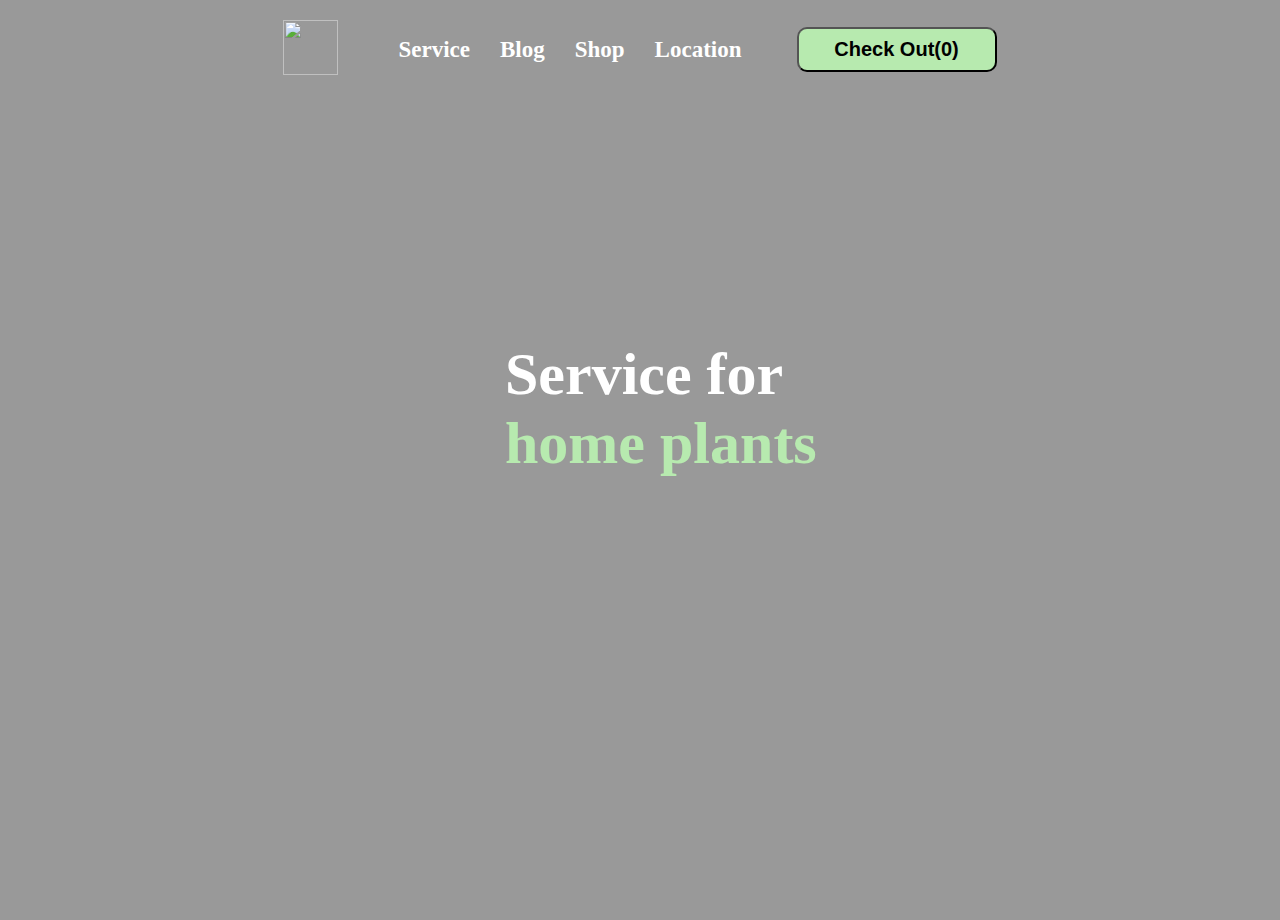
==== service.html @ 7af6774b "Add files via upload" ====
<!DOCTYPE html>
<html>
    <head>
        <title>Practice 1</title>
        <link rel="stylesheet" href="./style.css">
    </head>
    <body>
        <header class="header-service">
            <div class="header-nav">
                <a href="./index.html">
                    <img class="img-nav" src="./img/Logo.png" alt="">
                </a>
                <ul>
                    <li>
                        <a href="">Service</a>
                    </li>
                    <li>
                        <a href="">Blog</a>
                    </li>
                    <li class="dropdown">
                        <a href="#">Shop</a>
                        <ul class="dropdown-content">
                            <li><a href="#foliage">Foliage</a></li>
                            <li><a href="#succulent">Succulent</a></li>
                            <li><a href="#flowers">Flowers</a></li>
                            <li><a href="#fruits">Fruits</a></li>
                        </ul>
                    </li>
                    <li>
                        <a href="">Location</a>
                    </li>
                </ul>                
                <button class="button-nav">Check Out(0)</button>
                <img class="img-bottom" src="./img/Bottom.png" alt="">
            </div>
            <button class="menu-button">☰</button> <!-- Додана кнопка меню -->
        </header>
        <section>
            <div class="image-contain-service">
               <img src="./img/Card.png" alt="">
            </div>
            <h1 class="service-h1">Service for 
                <span class="last-word">home plants</span></h1>
        </section>
            
        </body>
        </html>
---- style.css ----
body {
    margin: 0;
    background-color: white;
}


header ul {
    text-decoration: none;
    display: flex;
    list-style-type: none;
    margin: 0;
}


header ul li {
    margin-right: 30px;
}


header ul li a {
    font-size: 23px;
    text-decoration: none;
    color: white;
    font-weight: bold;
}


header::after {
    content: "";
    background-color: black;
    opacity: .4;
    position: absolute;
    top: 0;
    left: 0;
    width: 100%;
    height: 100%;
}


.button-nav {
    margin-left: 25px;
    width: 200px;
    height: 45px;
    border-radius: 10px;
    background-color: #B7EAAF;
    color: black;
    font-size: 20px;
    font-weight: bold;
    padding: 0 5px;
}


header {
    background-image: url(./img/Background.png);
    background-repeat: no-repeat;
    background-size: cover;
    display: flex;
    flex-direction: column; 
    justify-content: flex-start; 
    align-items: center;
    position: relative;
    height: 100vh;
    padding-top: 20px;
}


.header-nav {
    display: flex;
    justify-content: center;
    align-items: center;
    z-index: 100;
    margin-bottom: 50px; 
}


.img-nav {
    width: 55px;
    height: 55px;
    margin-right: 20px;
}


.header-h {
    font-size: 80px;
    font-weight: bold;
    color: white;
    position: relative;
    z-index: 1000;
    white-space: pre-line; 
    text-align: center; /
}


.last-word {
    color: #B7EAAF;
}


.header-h1 {
    display: flex;
    align-items: center;
    justify-content: center;
    flex-direction: column; 
}
.header-p{
    color: white;
    font-size: 25px;
    white-space: pre-line; 
    z-index: 10000;
}
.f{
    visibility: hidden;
}
.logos{
    position: relative;
    z-index: 10000;
    margin-top: 250px;
}
.image-logos{
   display: flex;
   gap: 20px;
}
.button-c{
    background-color: #375739;
    color: white;
    width: 280px;
    height: 62px;
    padding: 0 10px;
    font-size: 25px;
    border-radius: 45px;
    box-shadow: 10px 10px 20px rgba(0, 0, 0, 0.5); /* Тінь для зображень */
}
.cataloge{
    display: flex;
    justify-content: center;
    align-items: center;
    height: 1000px;
    flex-direction: column;
}
.cataloge-h2{
    margin-top: 30px;
    color: #B7EAAF;
}
.cataloge-p{
    white-space: pre-line; 
    font-size: 22px;
}
.cataloge-image{
    display: flex;
    gap: 20px;
}
.img-c{
    width: 300px;
    height: 225px;
}
.cataloge-h1{
    margin-top: 100px;
    font-size: 60px;
    color: #355342;
}
.cataloge-h3{
    color: white;
    position: absolute;
    z-index: 120130;
    top: 5px;
    left: 40px;
    font-size: 30px;
    font-weight: bold;
}
.Foliage{
    position: relative;
}
.Foliage::after{
        content: "";
        background-color: black;
        opacity: .2;
        position: absolute;
        top: 0;
        left: 0;
        width: 100%;
        height: 100%;
        border-radius: 40px;
}
.foliage-p{
    color: white;
    position: absolute;
    z-index: 232423;
    left: 40px;
    top: 140px;
    font-size: 25px;
    font-weight: 400;
}
.img-f{
    position: absolute;
    bottom: 30px;
    right: 30px;
    z-index: 12121;
    width: 40px;
    height: 40px;
}
.Pucculent {
    position: relative;
}
.Pucculent::after{
    content: "";
        background-color: black;
        opacity: .2;
        position: absolute;
        top: 0;
        left: 0;
        width: 100%;
        height: 100%;
        border-radius: 40px;
}
.flower{
    position: relative;
}
.flower::after{
    content: "";
        background-color: black;
        opacity: .2;
        position: absolute;
        top: 0;
        left: 0;
        width: 100%;
        height: 100%;
        border-radius: 40px;
}
.fruits{
    position: relative;
}
.fruits::after{
    content: "";
        background-color: black;
        opacity: .2;
        position: absolute;
        top: 0;
        left: 0;
        width: 100%;
        height: 100%;
        border-radius: 40px;
}
.button-c:hover{
    background-color:#B7EAAF ;
    cursor: pointer;
    transition: .5s ease;
}
.button-nav:hover{
    cursor: pointer;
}
.header-h, .header-p {
    position: relative;
    z-index: 2; /* Текст завжди поверх меню */
}

.dropdown {
    position: relative; /* Встановлюємо відносне позиціонування для батьківського елемента */
}

.dropdown-content {
    display: none;
    position: absolute;
    background-color: #f9f9f9;
    min-width: 160px;
    box-shadow: 0px 8px 16px rgba(0, 0, 0, 0.2);
    padding: 0; /* Прибираємо додаткові пробіли */
    width: 100%; /* Фон на всю ширину */
    top: 100%; /* Розміщуємо меню прямо під текстом "Shop" */
    left: 0; /* Починаємо меню з лівого краю елемента */
    border-radius: 10px; /* Округлі краї для меню */
    z-index: 1;
}

.dropdown-content li a {
    color: white;
    padding: 12px 16px;
    text-decoration: none;
    display: block;
    font-size: 18px;
    width: 100%; /* Розтягнемо лінки на всю ширину */
    font-weight: 400px;

}

.dropdown:hover .dropdown-content {
    display: block;
}

.dropdown:hover a {
    background-color: #213F36;
}

.dropdown-content li a:hover {
    background-color: #B7EAAF;
}
.logos-1{
    display: flex;
    gap: 20px;
}
.logos-2{
    display: flex;
    gap: 20px;
}
.cataloge-text{
    display: flex;
    justify-content: center;
    align-items: center;
    flex-direction: column;
}
.menu-button{
    visibility: hidden;
}
.header-service{
    background-image: url(./img/Background-service.png);
    background-repeat: no-repeat;
    background-size: cover;
    display: flex;
    flex-direction: column; 
    justify-content: flex-start; 
    align-items: center;
    position: relative;
    height: 100vh;
    padding-top: 20px;
}
.img-bottom{
    position: absolute;
    z-index: 1212123;
    bottom: 0;
    width: 100%;
}
.image-contain-service{
    position: absolute;
    bottom: 170px;
    z-index: 10301311413;
    left: 455px;

}
.image-contain-service::after{
    content: "";
        background-color: #213F36;
        opacity: .3;
        position: absolute;
        top: 0;
        left: 0;
        width: 100%;
        height: 100%;
        border-radius: 18px;

}
.service-h1{
    position: absolute;
    top: 300px;
    z-index: 10301311413;
    left: 505px;
    color: white;
    font-size: 60px;
    white-space: pre-line; 
}
@media (max-width: 758px) {
    .header-h1 {
        font-size: 40px !important;
    }
    .header-p {
        font-size: 20px !important;
    }
    .image-logos {
        display: flex;
        justify-content: center;
        align-items: center;
        flex-direction: column;
        position: absolute; /* Забираємо position: absolute, щоб уникнути зміщення */
        bottom: auto;
        bottom: 20px;
        right: 1px;
        left: 10px;
        scale: 1.2;
    }
    
    .header-nav {
        flex-direction: column !important;
        align-items: flex-start !important;
    }
    .cataloge-image{
        flex-direction: column;
        position: static;
    }
    .cataloge-text {
        margin-top: 50px; /* Збільште відступ зверху, щоб уникнути перекриття */
        z-index: 10; /* Підвищіть пріоритет відображення цього блоку */
    }
    .cataloge {
        height: auto; /* Налаштування на автоматичну висоту */
        padding: 50px 20px;} /* Встановіть внутрішні відступи *    
    .img-nav, .button-nav {
        display: none;
    }

    /* Навігація як дропдаун */
    .header-nav {
        display: none; /* Приховуємо спочатку */
        flex-direction: column;
        align-items: flex-start;
        background-color: #213F36;
        position: absolute;
        top: 10px;
        left: 0;
        right: 0;
        width: 100%;
        height: 30%;
        z-index: 100;
    }

    /* Кнопка меню для відкриття дропдауну */
    .menu-button {
        display: block;
        position: relative;
        z-index: 1000;
        font-size: 30px;
        margin-left: auto;
        margin-right: 20px;
        visibility: visible;}

    /* Відображаємо меню, коли воно активне */
    .header-nav.active {
        display: flex;
    }
    .img-nav{
        display: none;
    }
    .button-nav{
        display: none;
    }
}
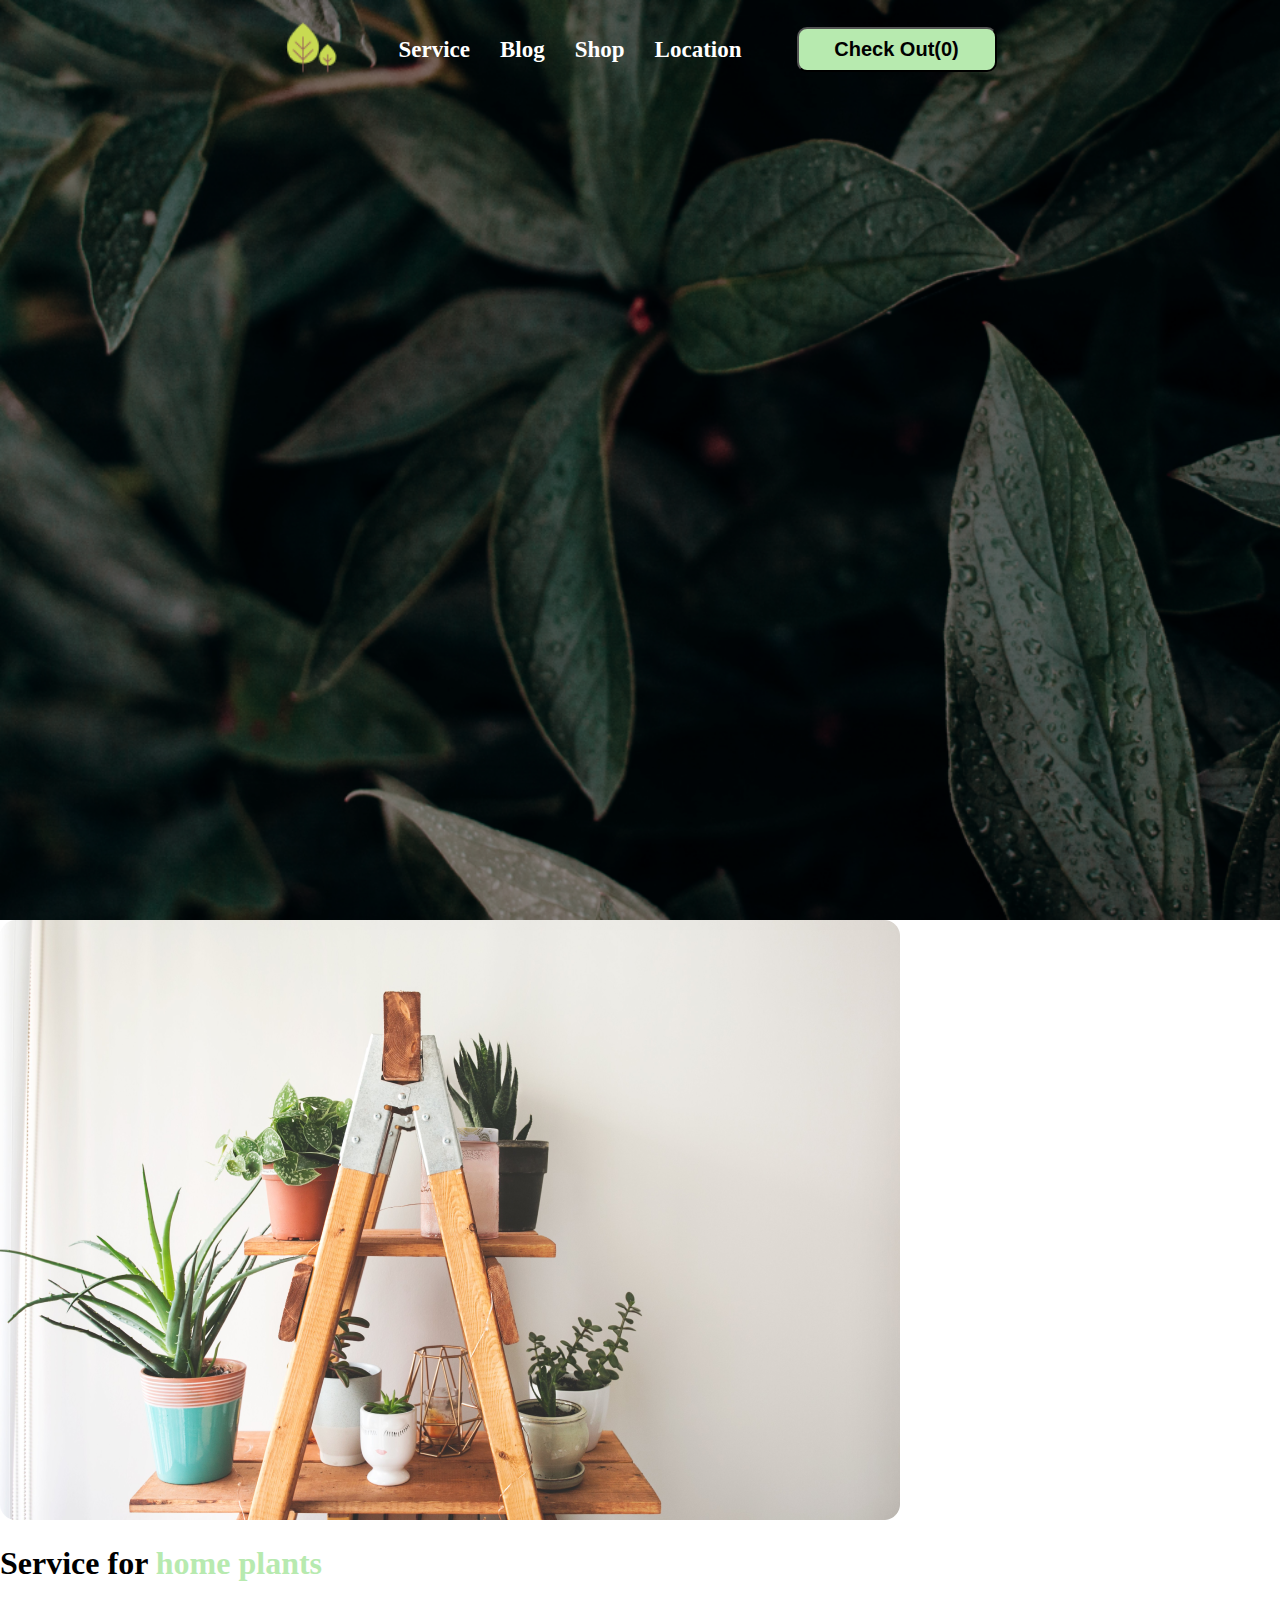
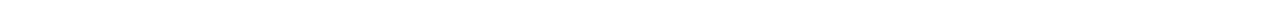
==== commit 6de62efd: "Add files via upload" ====
--- a/service.html
+++ b/service.html
@@ -1,47 +1,50 @@
 <!DOCTYPE html>
-<html>
-    <head>
-        <title>Practice 1</title>
-        <link rel="stylesheet" href="./style.css">
-    </head>
-    <body>
-        <header class="header-service">
-            <div class="header-nav">
-                <a href="./index.html">
-                    <img class="img-nav" src="./img/Logo.png" alt="">
-                </a>
-                <ul>
-                    <li>
-                        <a href="">Service</a>
-                    </li>
-                    <li>
-                        <a href="">Blog</a>
-                    </li>
-                    <li class="dropdown">
-                        <a href="#">Shop</a>
-                        <ul class="dropdown-content">
-                            <li><a href="#foliage">Foliage</a></li>
-                            <li><a href="#succulent">Succulent</a></li>
-                            <li><a href="#flowers">Flowers</a></li>
-                            <li><a href="#fruits">Fruits</a></li>
-                        </ul>
-                    </li>
-                    <li>
-                        <a href="">Location</a>
-                    </li>
-                </ul>                
-                <button class="button-nav">Check Out(0)</button>
-                <img class="img-bottom" src="./img/Bottom.png" alt="">
-            </div>
-            <button class="menu-button">☰</button> <!-- Додана кнопка меню -->
-        </header>
-        <section>
-            <div class="image-contain-service">
-               <img src="./img/Card.png" alt="">
-            </div>
-            <h1 class="service-h1">Service for 
-                <span class="last-word">home plants</span></h1>
-        </section>
-            
-        </body>
-        </html>+<html lang="en">
+<head>
+    <meta charset="UTF-8">
+    <meta name="viewport" content="width=device-width, initial-scale=1.0">
+    <title>Practice 1</title>
+    <link rel="stylesheet" href="./style.css">
+</head>
+<body>
+    <header class="header-service">
+        <div class="header-nav">
+            <a href="./index.html">
+                <img class="img-nav" src="./img/Logo.png" alt="Logo">
+            </a>
+            <ul>
+                <li><a href="#">Service</a></li>
+                <li><a href="#">Blog</a></li>
+                <li class="dropdown">
+                    <a href="#">Shop</a>
+                    <ul class="dropdown-content">
+                        <li><a href="#foliage">Foliage</a></li>
+                        <li><a href="#succulent">Succulent</a></li>
+                        <li><a href="#flowers">Flowers</a></li>
+                        <li><a href="#fruits">Fruits</a></li>
+                    </ul>
+                </li>
+                <li><a href="#">Location</a></li>
+            </ul>                
+            <button class="button-nav">Check Out(0)</button>
+        </div>
+        <button class="menu-button">☰</button> <!-- Кнопка меню для мобільних пристроїв -->
+    </header>
+
+    <section>
+        <div class="image-contain-service">
+            <img src="./img/Card.png" alt="Service Image">
+        </div>
+        <h1 class="service-h1">Service for 
+            <span class="last-word">home plants</span>
+        </h1>
+    </section>
+
+    <!-- Додавання простого JavaScript для роботи мобільного меню -->
+    <script>
+        document.querySelector('.menu-button').addEventListener('click', function() {
+            document.querySelector('.header-nav').classList.toggle('active');
+        });
+    </script>
+</body>
+</html>
--- a/style.css
+++ b/style.css
@@ -3,7 +3,7 @@
     background-color: white;
 }
 
-
+/* Заголовок та навігація */
 header ul {
     text-decoration: none;
     display: flex;
@@ -11,11 +11,9 @@
     margin: 0;
 }
 
-
 header ul li {
     margin-right: 30px;
 }
-
 
 header ul li a {
     font-size: 23px;
@@ -23,7 +21,6 @@
     color: white;
     font-weight: bold;
 }
-
 
 header::after {
     content: "";
@@ -35,7 +32,6 @@
     width: 100%;
     height: 100%;
 }
-
 
 .button-nav {
     margin-left: 25px;
@@ -49,7 +45,6 @@
     padding: 0 5px;
 }
 
-
 header {
     background-image: url(./img/Background.png);
     background-repeat: no-repeat;
@@ -63,7 +58,6 @@
     padding-top: 20px;
 }
 
-
 .header-nav {
     display: flex;
     justify-content: center;
@@ -71,7 +65,6 @@
     z-index: 100;
     margin-bottom: 50px; 
 }
-
 
 .img-nav {
     width: 55px;
@@ -79,7 +72,6 @@
     margin-right: 20px;
 }
 
-
 .header-h {
     font-size: 80px;
     font-weight: bold;
@@ -87,40 +79,43 @@
     position: relative;
     z-index: 1000;
     white-space: pre-line; 
-    text-align: center; /
-}
-
+    text-align: center;
+}
 
 .last-word {
     color: #B7EAAF;
 }
 
-
 .header-h1 {
     display: flex;
     align-items: center;
     justify-content: center;
     flex-direction: column; 
 }
-.header-p{
+
+.header-p {
     color: white;
     font-size: 25px;
     white-space: pre-line; 
     z-index: 10000;
 }
-.f{
+
+.f {
     visibility: hidden;
 }
-.logos{
+
+.logos {
     position: relative;
     z-index: 10000;
     margin-top: 250px;
 }
-.image-logos{
+
+.image-logos {
    display: flex;
    gap: 20px;
 }
-.button-c{
+
+.button-c {
     background-color: #375739;
     color: white;
     width: 280px;
@@ -130,35 +125,42 @@
     border-radius: 45px;
     box-shadow: 10px 10px 20px rgba(0, 0, 0, 0.5); /* Тінь для зображень */
 }
-.cataloge{
+
+.cataloge {
     display: flex;
     justify-content: center;
     align-items: center;
     height: 1000px;
     flex-direction: column;
 }
-.cataloge-h2{
+
+.cataloge-h2 {
     margin-top: 30px;
     color: #B7EAAF;
 }
-.cataloge-p{
+
+.cataloge-p {
     white-space: pre-line; 
     font-size: 22px;
 }
-.cataloge-image{
+
+.cataloge-image {
     display: flex;
     gap: 20px;
 }
-.img-c{
+
+.img-c {
     width: 300px;
     height: 225px;
 }
-.cataloge-h1{
+
+.cataloge-h1 {
     margin-top: 100px;
     font-size: 60px;
     color: #355342;
 }
-.cataloge-h3{
+
+.cataloge-h3 {
     color: white;
     position: absolute;
     z-index: 120130;
@@ -167,21 +169,25 @@
     font-size: 30px;
     font-weight: bold;
 }
-.Foliage{
-    position: relative;
-}
-.Foliage::after{
-        content: "";
-        background-color: black;
-        opacity: .2;
-        position: absolute;
-        top: 0;
-        left: 0;
-        width: 100%;
-        height: 100%;
-        border-radius: 40px;
-}
-.foliage-p{
+
+/* Стилізація для категорій */
+.Foliage, .Pucculent, .flower, .fruits {
+    position: relative;
+}
+
+.Foliage::after, .Pucculent::after, .flower::after, .fruits::after {
+    content: "";
+    background-color: black;
+    opacity: .2;
+    position: absolute;
+    top: 0;
+    left: 0;
+    width: 100%;
+    height: 100%;
+    border-radius: 40px;
+}
+
+.foliage-p {
     color: white;
     position: absolute;
     z-index: 232423;
@@ -190,7 +196,8 @@
     font-size: 25px;
     font-weight: 400;
 }
-.img-f{
+
+.img-f {
     position: absolute;
     bottom: 30px;
     right: 30px;
@@ -198,63 +205,26 @@
     width: 40px;
     height: 40px;
 }
-.Pucculent {
-    position: relative;
-}
-.Pucculent::after{
-    content: "";
-        background-color: black;
-        opacity: .2;
-        position: absolute;
-        top: 0;
-        left: 0;
-        width: 100%;
-        height: 100%;
-        border-radius: 40px;
-}
-.flower{
-    position: relative;
-}
-.flower::after{
-    content: "";
-        background-color: black;
-        opacity: .2;
-        position: absolute;
-        top: 0;
-        left: 0;
-        width: 100%;
-        height: 100%;
-        border-radius: 40px;
-}
-.fruits{
-    position: relative;
-}
-.fruits::after{
-    content: "";
-        background-color: black;
-        opacity: .2;
-        position: absolute;
-        top: 0;
-        left: 0;
-        width: 100%;
-        height: 100%;
-        border-radius: 40px;
-}
-.button-c:hover{
-    background-color:#B7EAAF ;
+
+/* Стилізація для кнопок при ховері */
+.button-c:hover {
+    background-color: #B7EAAF;
     cursor: pointer;
     transition: .5s ease;
 }
-.button-nav:hover{
+
+.button-nav:hover {
     cursor: pointer;
 }
+
 .header-h, .header-p {
     position: relative;
     z-index: 2; /* Текст завжди поверх меню */
 }
 
+/* Дропдаун меню */
 .dropdown {
-    position: relative; /* Встановлюємо відносне позиціонування для батьківського елемента */
+    position: relative;
 }
 
 .dropdown-content {
@@ -263,11 +233,11 @@
     background-color: #f9f9f9;
     min-width: 160px;
     box-shadow: 0px 8px 16px rgba(0, 0, 0, 0.2);
-    padding: 0; /* Прибираємо додаткові пробіли */
-    width: 100%; /* Фон на всю ширину */
-    top: 100%; /* Розміщуємо меню прямо під текстом "Shop" */
-    left: 0; /* Починаємо меню з лівого краю елемента */
-    border-radius: 10px; /* Округлі краї для меню */
+    padding: 0;
+    width: 100%;
+    top: 100%;
+    left: 0;
+    border-radius: 10px;
     z-index: 1;
 }
 
@@ -277,9 +247,7 @@
     text-decoration: none;
     display: block;
     font-size: 18px;
-    width: 100%; /* Розтягнемо лінки на всю ширину */
-    font-weight: 400px;
-
+    width: 100%;
 }
 
 .dropdown:hover .dropdown-content {
@@ -293,69 +261,25 @@
 .dropdown-content li a:hover {
     background-color: #B7EAAF;
 }
-.logos-1{
+
+.logos-1, .logos-2 {
     display: flex;
     gap: 20px;
 }
-.logos-2{
-    display: flex;
-    gap: 20px;
-}
-.cataloge-text{
+
+.cataloge-text {
     display: flex;
     justify-content: center;
     align-items: center;
     flex-direction: column;
 }
-.menu-button{
+
+/* Кнопка меню для мобільної версії */
+.menu-button {
     visibility: hidden;
 }
-.header-service{
-    background-image: url(./img/Background-service.png);
-    background-repeat: no-repeat;
-    background-size: cover;
-    display: flex;
-    flex-direction: column; 
-    justify-content: flex-start; 
-    align-items: center;
-    position: relative;
-    height: 100vh;
-    padding-top: 20px;
-}
-.img-bottom{
-    position: absolute;
-    z-index: 1212123;
-    bottom: 0;
-    width: 100%;
-}
-.image-contain-service{
-    position: absolute;
-    bottom: 170px;
-    z-index: 10301311413;
-    left: 455px;
-
-}
-.image-contain-service::after{
-    content: "";
-        background-color: #213F36;
-        opacity: .3;
-        position: absolute;
-        top: 0;
-        left: 0;
-        width: 100%;
-        height: 100%;
-        border-radius: 18px;
-
-}
-.service-h1{
-    position: absolute;
-    top: 300px;
-    z-index: 10301311413;
-    left: 505px;
-    color: white;
-    font-size: 60px;
-    white-space: pre-line; 
-}
+
+/* Медіа-запити для мобільної версії */
 @media (max-width: 758px) {
     .header-h1 {
         font-size: 40px !important;
@@ -368,8 +292,7 @@
         justify-content: center;
         align-items: center;
         flex-direction: column;
-        position: absolute; /* Забираємо position: absolute, щоб уникнути зміщення */
-        bottom: auto;
+        position: static;
         bottom: 20px;
         right: 1px;
         left: 10px;
@@ -380,24 +303,26 @@
         flex-direction: column !important;
         align-items: flex-start !important;
     }
-    .cataloge-image{
+
+    .cataloge-image {
         flex-direction: column;
-        position: static;
-    }
+    }
+
     .cataloge-text {
-        margin-top: 50px; /* Збільште відступ зверху, щоб уникнути перекриття */
-        z-index: 10; /* Підвищіть пріоритет відображення цього блоку */
-    }
+        margin-top: 50px;
+    }
+
     .cataloge {
-        height: auto; /* Налаштування на автоматичну висоту */
-        padding: 50px 20px;} /* Встановіть внутрішні відступи *    
+        height: auto;
+        padding: 50px 20px;
+    }
+
     .img-nav, .button-nav {
         display: none;
     }
 
-    /* Навігація як дропдаун */
     .header-nav {
-        display: none; /* Приховуємо спочатку */
+        display: none;
         flex-direction: column;
         align-items: flex-start;
         background-color: #213F36;
@@ -410,7 +335,6 @@
         z-index: 100;
     }
 
-    /* Кнопка меню для відкриття дропдауну */
     .menu-button {
         display: block;
         position: relative;
@@ -418,17 +342,20 @@
         font-size: 30px;
         margin-left: auto;
         margin-right: 20px;
-        visibility: visible;}
-
-    /* Відображаємо меню, коли воно активне */
+        visibility: visible;
+    }
+
     .header-nav.active {
         display: flex;
     }
-    .img-nav{
+
+    .img-nav {
         display: none;
     }
-    .button-nav{
+
+    .button-nav {
         display: none;
     }
 }
 
+
